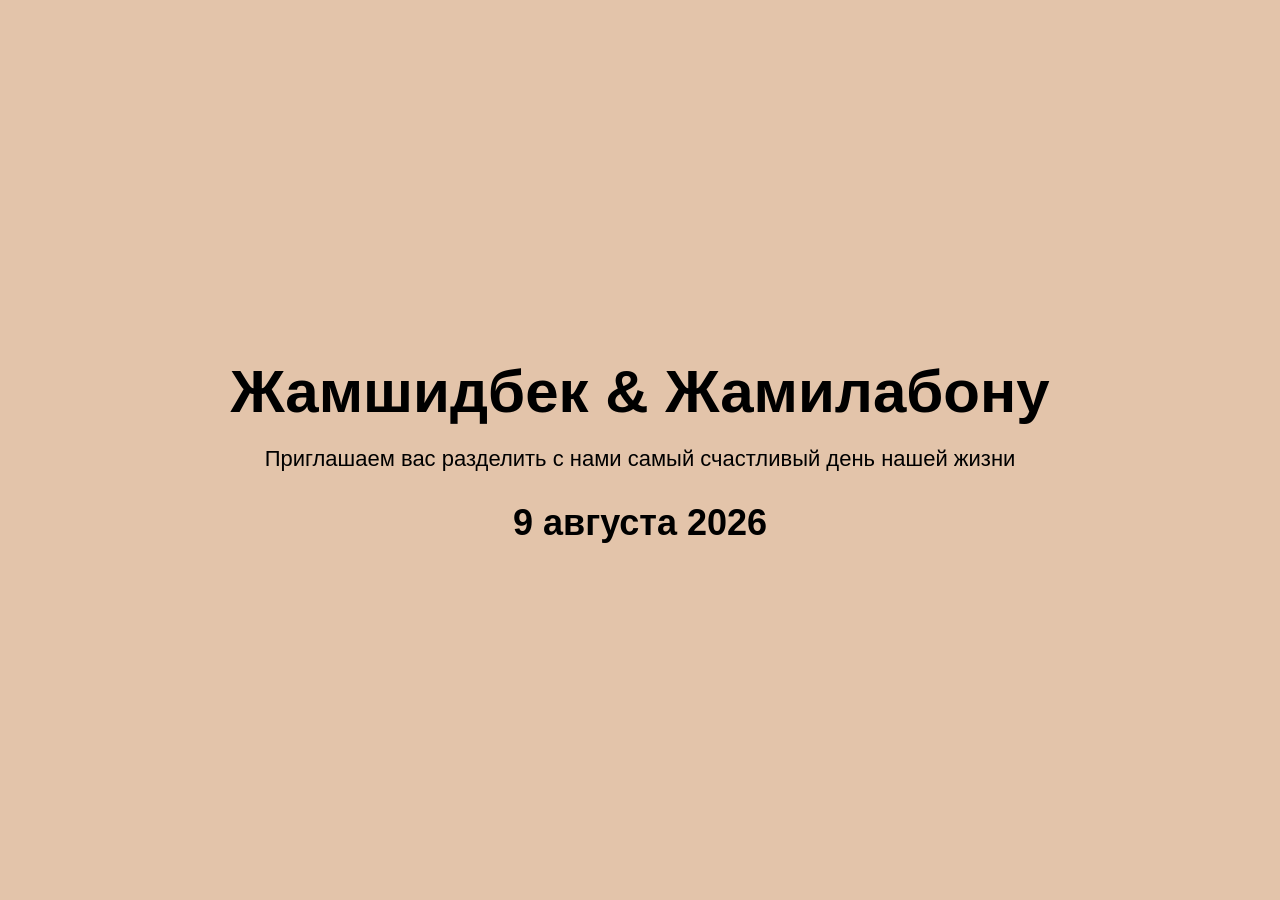
==== index.html @ ef7805d5 "first" ====
<!DOCTYPE html>
<html lang="ru">
<head>
    <meta charset="UTF-8">
    <meta name="viewport" content="width=device-width, initial-scale=1.0">
    <title>Приглашение на свадьбу</title>

    <link rel="stylesheet" href="style.css">
</head>
<body>

    <section class="hero">
        <h1>Жамшидбек & Жамилабону</h1>
        <p>Приглашаем вас разделить с нами самый счастливый день нашей жизни</p>

        <h2>9 августа 2026</h2>
    </section>

    <script src="script.js"></script>
</body>
</html>
---- style.css ----
*{
    margin:0;
    padding:0;
    box-sizing:border-box;
}

body{
    font-family:Arial, sans-serif;
    
   

}

.hero{
    height:100vh;
    display:flex;
    flex-direction:column;
    justify-content:center;
    align-items:center;

    background:#e3c4aa;

    text-align:center;
}

.hero h1{
    font-size:60px;
    margin-bottom:20px;
}

.hero p{
    font-size:22px;
    margin-bottom:30px;
}

.hero h2{
    font-size:36px;
}

.hero {
    min-height: 100vh;

    
    background-size: cover;
    background-position: center;
    background-repeat: no-repeat;

    display: flex;
    flex-direction: column;
    justify-content: center;
    align-items: center;
}



.hero h2:first-child {
    position: relative;
    top: -30px;
}
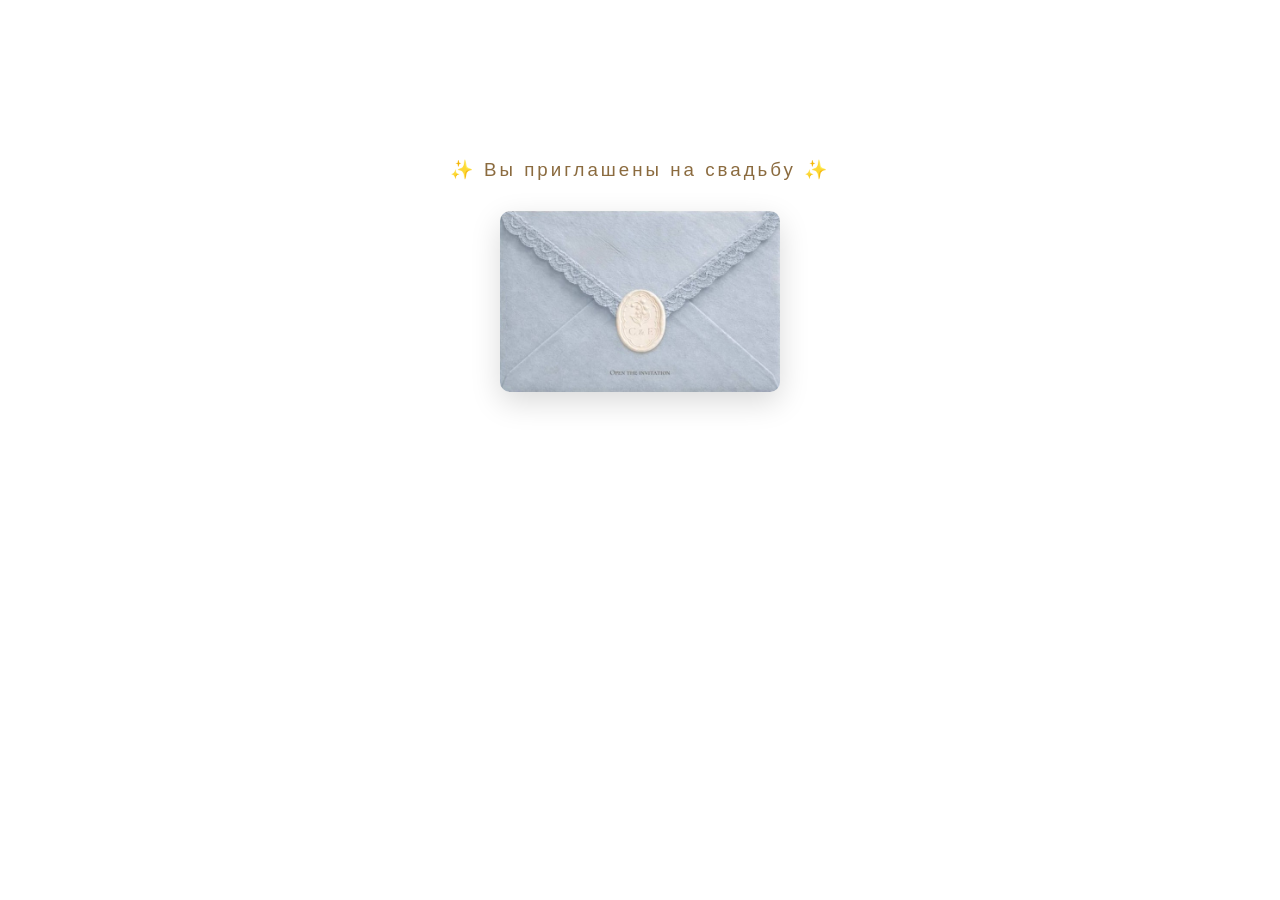
==== commit 80a12172: "rename index" ====
--- a/index.html
+++ b/index.html
@@ -1,5 +1,6 @@
 <!DOCTYPE html>
 <html lang="ru">
+
 <head>
     <meta charset="UTF-8">
     <meta name="viewport" content="width=device-width, initial-scale=1.0">
@@ -7,15 +8,32 @@
 
     <link rel="stylesheet" href="style.css">
 </head>
+
 <body>
 
     <section class="hero">
-        <h1>Жамшидбек & Жамилабону</h1>
-        <p>Приглашаем вас разделить с нами самый счастливый день нашей жизни</p>
+        <h3 class="intro">✨ Вы приглашены на свадьбу ✨</h2>
+            <img id="envelope" src="images/evelope.jpg" alt="Конверт">
 
-        <h2>9 августа 2026</h2>
+            <div id="invitation" class="hidden">
+                <h1>Жамшидбек & Жамила</h1>
+                <p>Будем счастливы разделить с вами один из самых важных дней нашей жизни.
+                </p>
+                <h2>9 июля 2026</h2>
+
+                <div id="countdown">
+                    <div><span id="days">0</span><small>дней</small></div>
+                    <div><span id="hours">0</span><small>часов</small></div>
+                    <div><span id="minutes">0</span><small>минут</small></div>
+                    <div><span id="seconds">0</span><small>секунд</small></div>
+                </div>
+                <h3>До нашего праздника осталось</h3>
+
+            </div>
+
+            <audio id="music" src="music/music.mp3"></audio>
     </section>
+    <script src="java.js"></script>
+</body>
 
-    <script src="script.js"></script>
-</body>
 </html>
--- a/style.css
+++ b/style.css
@@ -1,46 +1,46 @@
-*{
-    margin:0;
-    padding:0;
-    box-sizing:border-box;
+* {
+    margin: 0;
+    padding: 0;
+    box-sizing: border-box;
 }
 
-body{
-    font-family:Arial, sans-serif;
-    
-   
+body {
+    font-family: Arial, sans-serif;
+
+
 
 }
 
-.hero{
-    height:100vh;
-    display:flex;
-    flex-direction:column;
-    justify-content:center;
-    align-items:center;
+.hero {
+    height: 100vh;
+    display: flex;
+    flex-direction: column;
+    justify-content: center;
+    align-items: center;
 
-    background:#e3c4aa;
+    /* background: #e3c4aa; */
 
-    text-align:center;
+    text-align: center;
 }
 
-.hero h1{
-    font-size:60px;
-    margin-bottom:20px;
+.hero h1 {
+    font-size: 60px;
+    margin-bottom: 20px;
 }
 
-.hero p{
-    font-size:22px;
-    margin-bottom:30px;
+.hero p {
+    font-size: 22px;
+    margin-bottom: 30px;
 }
 
-.hero h2{
-    font-size:36px;
+.hero h2 {
+    font-size: 36px;
 }
 
 .hero {
     min-height: 100vh;
 
-    
+
     background-size: cover;
     background-position: center;
     background-repeat: no-repeat;
@@ -53,7 +53,119 @@
 
 
 
-.hero h2:first-child {
+.title1 {
+    margin-top: 20px;
+    ;
+}
+
+.title {
     position: relative;
-    top: -30px;
+    top: -50px;
+}
+
+
+
+#envelope {
+    width: 300px;
+    cursor: pointer;
+    transition: all 1s ease;
+}
+
+.hidden {
+    opacity: 0;
+    transform: translateY(50px);
+    transition: all 1s ease;
+}
+
+.show {
+    opacity: 1;
+    transform: translateY(0);
+}
+
+
+
+
+
+
+
+
+/* body {
+    background:
+        linear-gradient(135deg, #fffaf5 0%, #f5e6d3 100%); */
+/* } */
+
+.intro {
+    letter-spacing: 3px;
+    color: #8b6b3f;
+    font-weight: 300;
+    margin-bottom: 30px;
+}
+
+#invitation h1 {
+    font-size: 48px;
+    color: #8b6b3f;
+    font-family: "Times New Roman", serif;
+}
+
+@media (max-width: 480px) {
+    #invitation h1 {
+        font-size: 32px;
+    }
+}
+/* 
+.hero {
+    min-height: 100vh;
+
+    background:
+        radial-gradient(circle at top left, #fff5eb 0%, transparent 40%),
+        radial-gradient(circle at bottom right, #f2dcc5 0%, transparent 40%),
+        linear-gradient(135deg, #fffaf5 0%, #f5e6d3 100%);
+} */
+
+#envelope {
+    width: 280px;
+    box-shadow: 0 10px 30px rgba(0,0,0,0.15);
+    border-radius: 10px;
+}
+
+
+#invitation p {
+    max-width: 500px;
+    margin: 20px auto;
+    line-height: 1.7;
+    font-size: 22px;
+}
+
+@media (max-width: 480px) {
+    #invitation p {
+        max-width: 320px;
+        font-size: 18px;
+    }
+}
+
+
+
+#countdown {
+    display: flex;
+    gap: 20px;
+    margin-top: 30px;
+}
+
+#countdown div {
+    background: rgba(255,255,255,0.5);
+    padding: 15px;
+    border-radius: 15px;
+    min-width: 80px;
+}
+
+#countdown span {
+    display: block;
+    font-size: 32px;
+    font-weight: bold;
+    color: #8b6b3f;
+}
+
+#countdown small {
+    color: #8b6b3f;
+    font-size: 14px;
 }
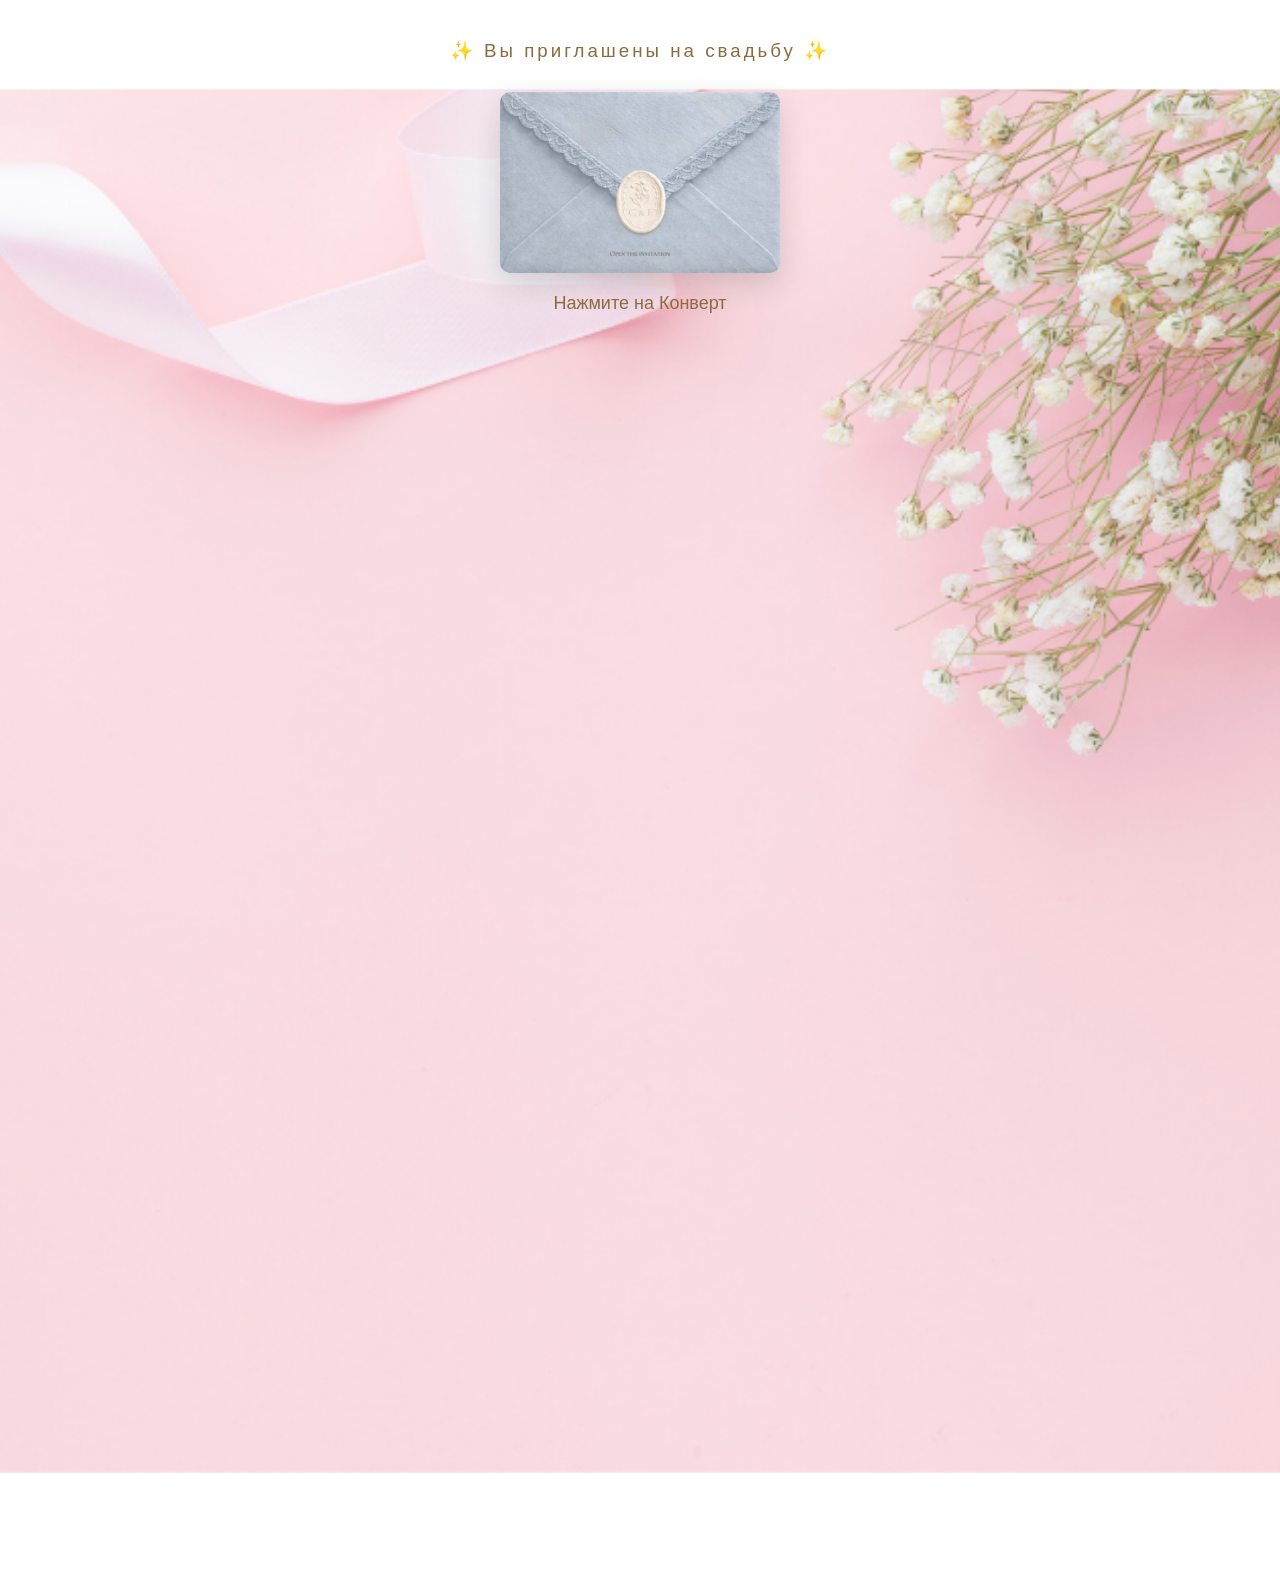
==== commit 8ecd4db8: "update 5" ====
--- a/index.html
+++ b/index.html
@@ -5,7 +5,11 @@
     <meta charset="UTF-8">
     <meta name="viewport" content="width=device-width, initial-scale=1.0">
     <title>Приглашение на свадьбу</title>
-
+    <link rel="preconnect" href="https://fonts.googleapis.com">
+    <link rel="preconnect" href="https://fonts.gstatic.com" crossorigin>
+    <link href="https://fonts.googleapis.com/css2?family=Great+Vibes&display=swap" rel="stylesheet">
+    <link href="https://fonts.googleapis.com/css2?family=Emilys+Candy&display=swap" rel="stylesheet">
+    <link href="https://fonts.googleapis.com/css2?family=Emilys+Candy&family=Lobster&display=swap" rel="stylesheet">
     <link rel="stylesheet" href="style.css">
 </head>
 
@@ -14,12 +18,14 @@
     <section class="hero">
         <h3 class="intro">✨ Вы приглашены на свадьбу ✨</h2>
             <img id="envelope" src="images/evelope.jpg" alt="Конверт">
-
+            <p class="click-text">Нажмите на Конверт</p>
             <div id="invitation" class="hidden">
-                <h1>Жамшидбек & Жамила</h1>
+                <h2>Jamshid & Jamila</h2>
+                <img id="child" src="images/jamila_jamshid.png" alt="Детство">
                 <p>Будем счастливы разделить с вами один из самых важных дней нашей жизни.
                 </p>
                 <h2>9 июля 2026</h2>
+
 
                 <div id="countdown">
                     <div><span id="days">0</span><small>дней</small></div>
@@ -27,8 +33,16 @@
                     <div><span id="minutes">0</span><small>минут</small></div>
                     <div><span id="seconds">0</span><small>секунд</small></div>
                 </div>
+
                 <h3>До нашего праздника осталось</h3>
-
+                <h2>Место торжества</h2>
+                <p>Город Андижан свадебьный зал Район2, ориентир: напротив клиники импульс</p>
+                <div class="map-container">
+                    <iframe
+                        src="https://yandex.uz/map-widget/v1/?ll=72.352487%2C40.765895&mode=search&oid=120418588767&ol=biz&z=12.53"
+                        width="100%" height="400" frameborder="0" allowfullscreen="true" style="position:relative;">
+                    </iframe>
+                </div>
             </div>
 
             <audio id="music" src="music/music.mp3"></audio>
--- a/style.css
+++ b/style.css
@@ -12,14 +12,19 @@
 }
 
 .hero {
-    height: 100vh;
+    background-image: url("images/flower1.png");
+    background-size: cover;
+    background-position: center;
+    background-repeat: no-repeat;
+
+    min-height: 100vh;
+    padding: 40px 20px;
+
     display: flex;
     flex-direction: column;
     justify-content: center;
     align-items: center;
 
-    /* background: #e3c4aa; */
-
     text-align: center;
 }
 
@@ -28,14 +33,14 @@
     margin-bottom: 20px;
 }
 
-.hero p {
+/* .hero p {
     font-size: 22px;
     margin-bottom: 30px;
-}
-
+} */
+/* 
 .hero h2 {
     font-size: 36px;
-}
+} */
 
 .hero {
     min-height: 100vh;
@@ -53,7 +58,7 @@
 
 
 
-.title1 {
+/* .title1 {
     margin-top: 20px;
     ;
 }
@@ -61,7 +66,7 @@
 .title {
     position: relative;
     top: -50px;
-}
+} */
 
 
 
@@ -86,14 +91,6 @@
 
 
 
-
-
-
-/* body {
-    background:
-        linear-gradient(135deg, #fffaf5 0%, #f5e6d3 100%); */
-/* } */
-
 .intro {
     letter-spacing: 3px;
     color: #8b6b3f;
@@ -112,6 +109,7 @@
         font-size: 32px;
     }
 }
+
 /* 
 .hero {
     min-height: 100vh;
@@ -124,7 +122,7 @@
 
 #envelope {
     width: 280px;
-    box-shadow: 0 10px 30px rgba(0,0,0,0.15);
+    box-shadow: 0 10px 30px rgba(0, 0, 0, 0.15);
     border-radius: 10px;
 }
 
@@ -152,7 +150,7 @@
 }
 
 #countdown div {
-    background: rgba(255,255,255,0.5);
+    background: rgba(255, 255, 255, 0.5);
     padding: 15px;
     border-radius: 15px;
     min-width: 80px;
@@ -168,4 +166,51 @@
 #countdown small {
     color: #8b6b3f;
     font-size: 14px;
+}
+
+.click-text {
+    margin-top: 20px;
+    color: #8b6b3f;
+    font-size: 18px;
+}
+
+
+#child {
+    width: 150px;
+    height: auto;
+}
+
+@media (max-width: 480px) {
+    #child {
+        width: 200px;
+        height: auto;
+    }
+}
+
+
+
+#invitation h2 {
+    font-family: "Emilys Candy", serif;
+    font-size: 52px;
+    font-weight: 400;
+    color: #8b6b3f;
+    font-style: normal;
+    white-space: nowrap;
+}
+
+@media (max-width: 480px) {
+    #invitation h2 {
+        font-size: 40px;
+    }
+}
+
+#invitation h3 {
+    margin: 25px auto;
+}
+
+
+#invitation p {
+    font-family: "Emilys Candy", serif;
+    font-weight: 400;
+    font-style: normal;
 }
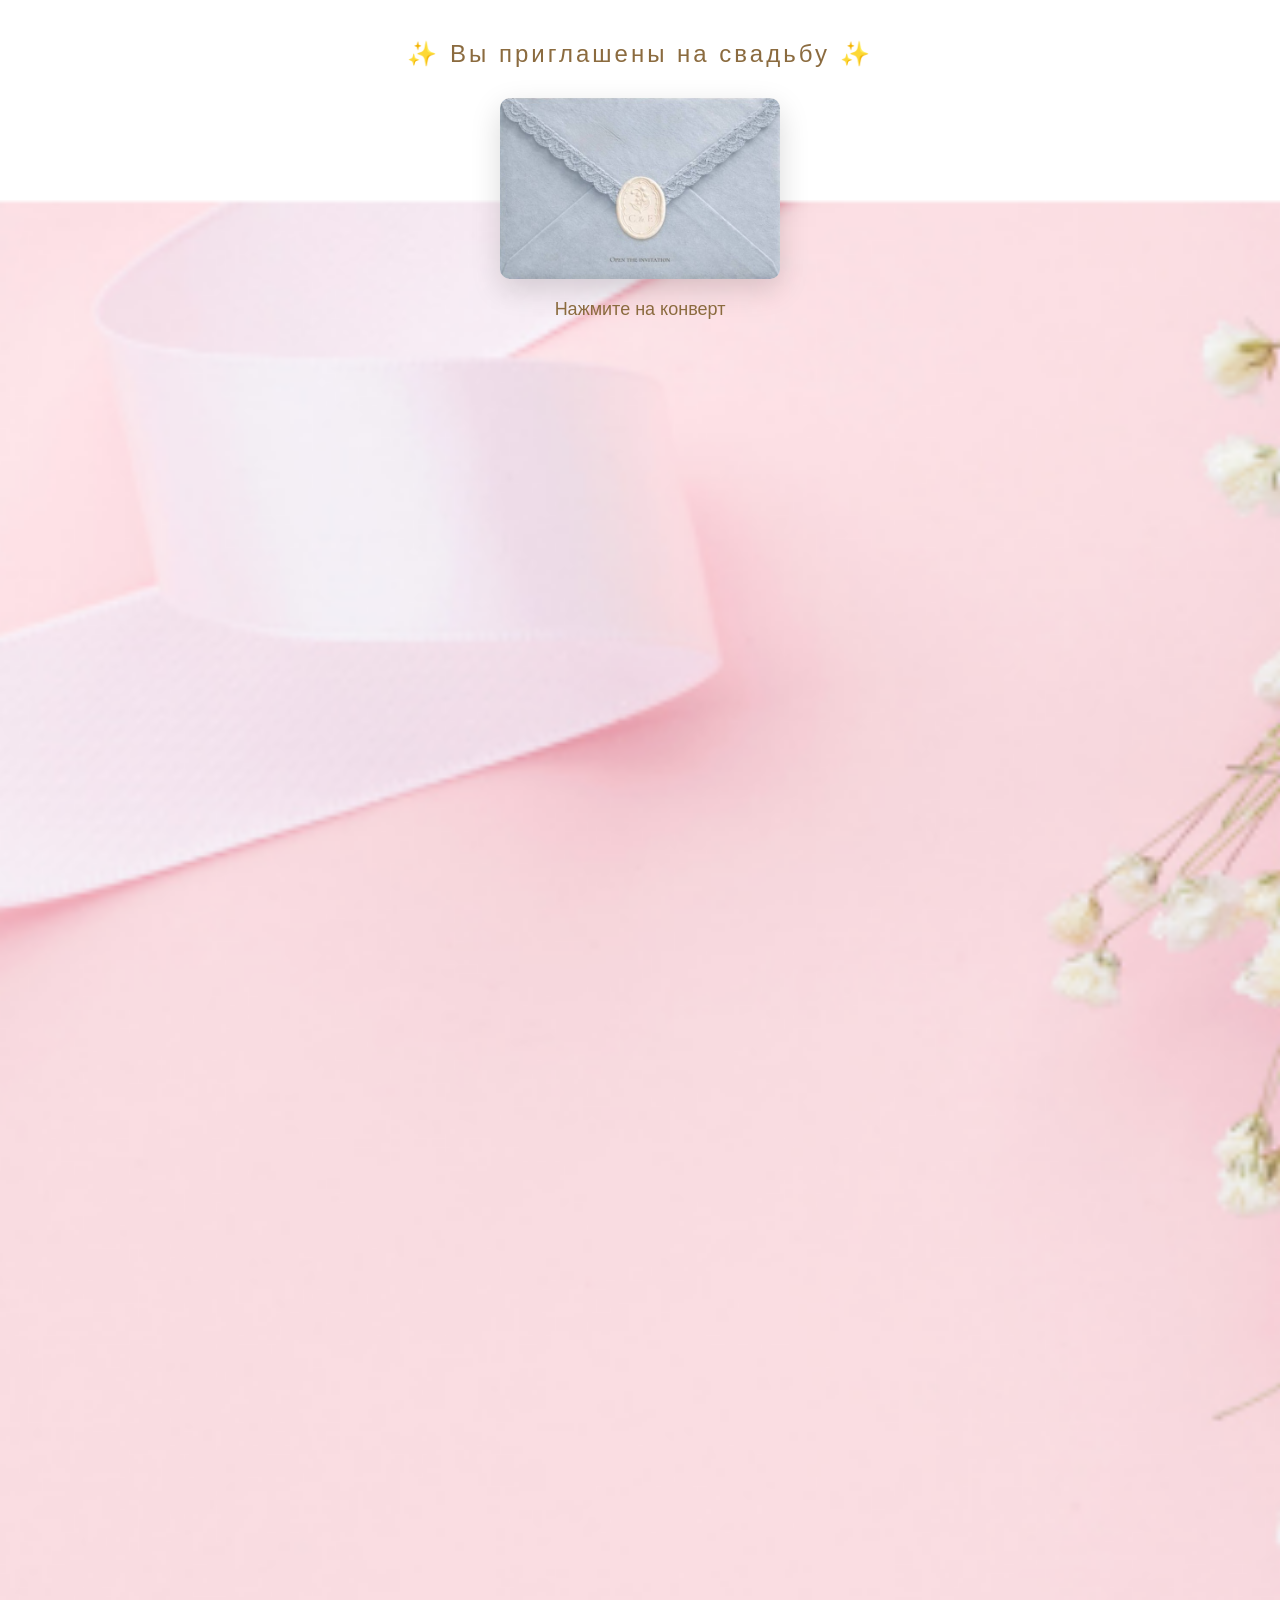
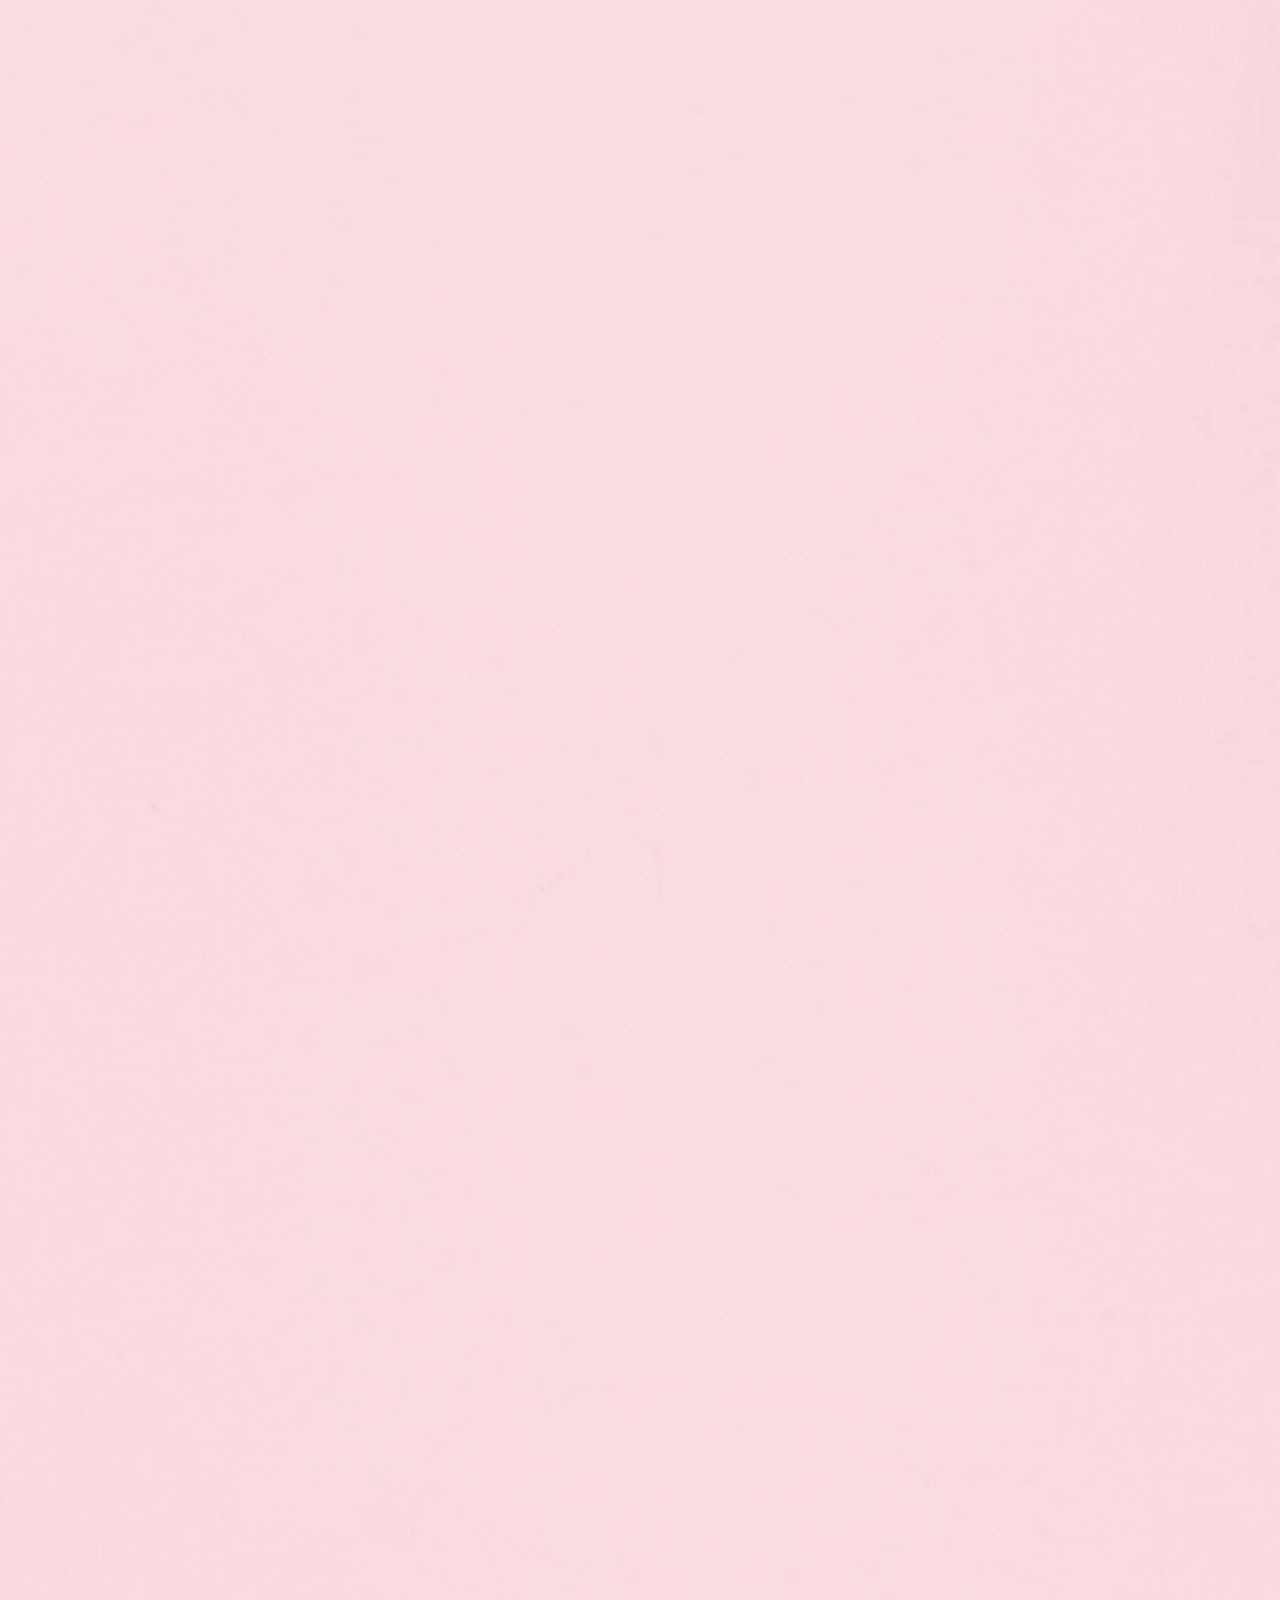
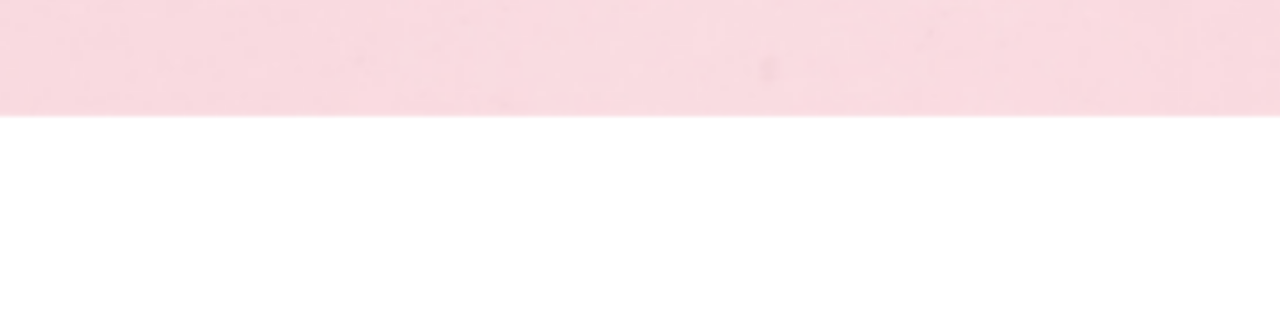
==== commit 517979c1: "update 8" ====
--- a/index.html
+++ b/index.html
@@ -16,36 +16,48 @@
 <body>
 
     <section class="hero">
-        <h3 class="intro">✨ Вы приглашены на свадьбу ✨</h2>
-            <img id="envelope" src="images/evelope.jpg" alt="Конверт">
-            <p class="click-text">Нажмите на Конверт</p>
-            <div id="invitation" class="hidden">
-                <h2>Jamshid & Jamila</h2>
-                <img id="child" src="images/jamila_jamshid.png" alt="Детство">
-                <p>Будем счастливы разделить с вами один из самых важных дней нашей жизни.
-                </p>
-                <h2>9 июля 2026</h2>
+        <h2 class="intro">✨ Вы приглашены на свадьбу ✨</h2>
+        <img id="envelope" src="images/evelope.jpg" alt="Конверт">
+        <p class="click-text">Нажмите на конверт</p>
+        <div id="invitation" class="hidden">
+            <h1>WEDDING DAY</h1>
+            <h2>Jamshid</h2>
+            <img id="child" src="images/jamila_jamshid1.png" alt="Детство">
+            <br><br>
+            <h2>Jamila</h2>
+            <!-- <p>Будем счастливы разделить с вами один из самых важных дней нашей жизни.
+                </p> -->
+            <h2>9 июля 2026</h2>
 
 
-                <div id="countdown">
-                    <div><span id="days">0</span><small>дней</small></div>
-                    <div><span id="hours">0</span><small>часов</small></div>
-                    <div><span id="minutes">0</span><small>минут</small></div>
-                    <div><span id="seconds">0</span><small>секунд</small></div>
-                </div>
-
-                <h3>До нашего праздника осталось</h3>
-                <h2>Место торжества</h2>
-                <p>Город Андижан свадебьный зал Район2, ориентир: напротив клиники импульс</p>
-                <div class="map-container">
-                    <iframe
-                        src="https://yandex.uz/map-widget/v1/?ll=72.352487%2C40.765895&mode=search&oid=120418588767&ol=biz&z=12.53"
-                        width="100%" height="400" frameborder="0" allowfullscreen="true" style="position:relative;">
-                    </iframe>
-                </div>
+            <div id="countdown">
+                <div><span id="days">0</span><small>дней</small></div>
+                <div><span id="hours">0</span><small>часов</small></div>
+                <div><span id="minutes">0</span><small>минут</small></div>
+                <div><span id="seconds">0</span><small>секунд</small></div>
             </div>
 
-            <audio id="music" src="music/music.mp3"></audio>
+            <p>до нашего праздника осталось</p>
+            <h2>Дорогие гости!</h2>
+            <p class="wish">В нашей жизни скоро состоится важное событие - наша свадьба! Мы хотим, чтобы в этот день
+                рядом с нами
+                были самые близкие и дорогие для нас люди.</p>
+            <p>С огромной радостью приглашаем вас разделить этот особенный день!</p>
+            <img id="calendar" src="images/calendar_july.jpg" alt="Каленьдар">
+            <img id="bal" src="images/ballllllllll-remove-bg-io.png" alt="Bal">
+            <h2>Место торжества</h2>
+            <p>Город Андижан свадебный зал Район2, ориентир: напротив клиники импульс</p>
+
+        </div>
+        <div class="map-container hidden">
+            <iframe
+                src="https://yandex.uz/map-widget/v1/?ll=72.352487%2C40.765895&mode=search&oid=120418588767&ol=biz&z=12.53"
+                width="100%" height="400" frameborder="0" allowfullscreen="true" style="position:relative;">
+            </iframe>
+        </div>
+
+
+        <audio id="music" src="music/music.mp3"></audio>
     </section>
     <script src="java.js"></script>
 </body>
--- a/style.css
+++ b/style.css
@@ -132,6 +132,7 @@
     margin: 20px auto;
     line-height: 1.7;
     font-size: 22px;
+    margin-bottom: 100px;
 }
 
 @media (max-width: 480px) {
@@ -175,9 +176,10 @@
 }
 
 
-#child {
+/* #child {
     width: 150px;
     height: auto;
+    margin: 20px 0;
 }
 
 @media (max-width: 480px) {
@@ -185,9 +187,20 @@
         width: 200px;
         height: auto;
     }
-}
-
-
+} */
+
+#child {
+    width: 100%;          /* Картинка будет гибкой и сможет сжиматься на маленьких экранах */
+    max-width: 150px;     /* Но на больших экранах она не растянется больше, чем на 150px */
+    height: auto;         /* Пропорции сохраняются автоматически */
+    margin: 20px auto;    /* Центрирует картинку по горизонтали (если родителю задан text-align: center) */
+    display: block;       /* Убирает лишние отступы снизу и позволяет работать margin: auto */
+}
+
+
+#invitation {
+    padding-bottom: 100px;
+}
 
 #invitation h2 {
     font-family: "Emilys Candy", serif;
@@ -196,6 +209,7 @@
     color: #8b6b3f;
     font-style: normal;
     white-space: nowrap;
+    margin: 30px;
 }
 
 @media (max-width: 480px) {
@@ -203,6 +217,8 @@
         font-size: 40px;
     }
 }
+
+
 
 #invitation h3 {
     margin: 25px auto;
@@ -213,4 +229,36 @@
     font-family: "Emilys Candy", serif;
     font-weight: 400;
     font-style: normal;
+}
+
+
+#invitation p.wish {
+    margin: 5px auto;
+    /* Заменит и верхний/нижний, и боковые отступы */
+}
+
+
+
+
+
+#calendar {
+    width: 100%;
+    /* Занимает всю доступную ширину контейнера */
+    max-width: 480px;
+    /* Но не растягивается больше, чем на 480px (или любой ваш максимум) */
+    height: auto;
+    /* Высота подстраивается автоматически */
+    box-sizing: border-box;
+    /* Чтобы паддинги и границы не ломали размер */
+}
+
+#bal {
+    width: 100%;
+    /* Занимает всю доступную ширину контейнера */
+    max-width: 480px;
+    /* Но не растягивается больше, чем на 480px (или любой ваш максимум) */
+    height: auto;
+    /* Высота подстраивается автоматически */
+    box-sizing: border-box;
+    /* Чтобы паддинги и границы не ломали размер */
 }
